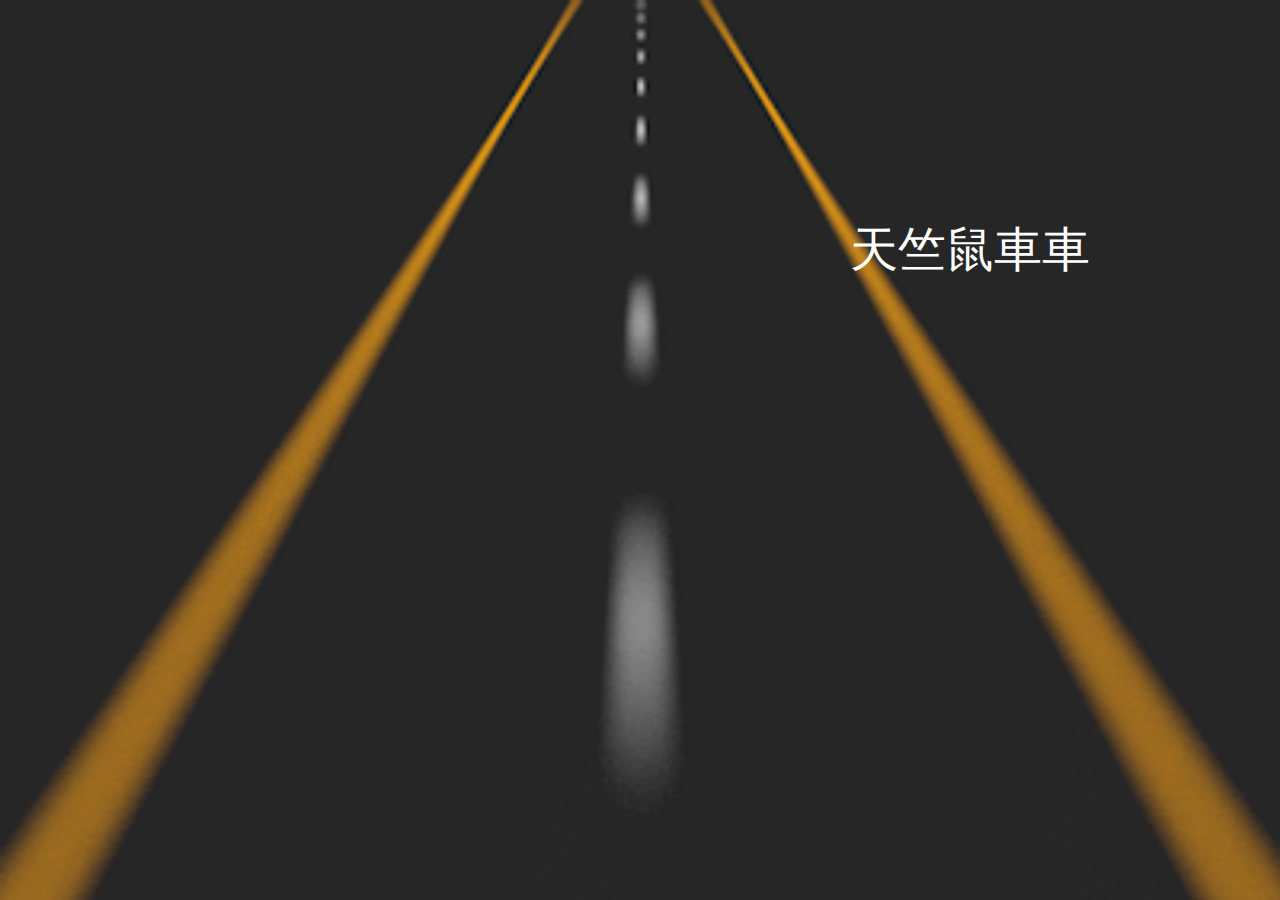
==== index.html @ faac0dff "Update index.html" ====
<!DOCTYPE html>

<html>
  <head>
    <title>我到底做了三小</title>
    <style>
      body {
        background-image: url('./image/road.gif');
        background-repeat: no-repeat;
        background-size: cover;
      }
    </style>
  </head>
  <body>
    <table width="1924" height="484">
      <tr><td align="center";valign="center"><font color="white" size="10">天竺鼠車車</font></td></tr>
    </table>
  </body>
</html>
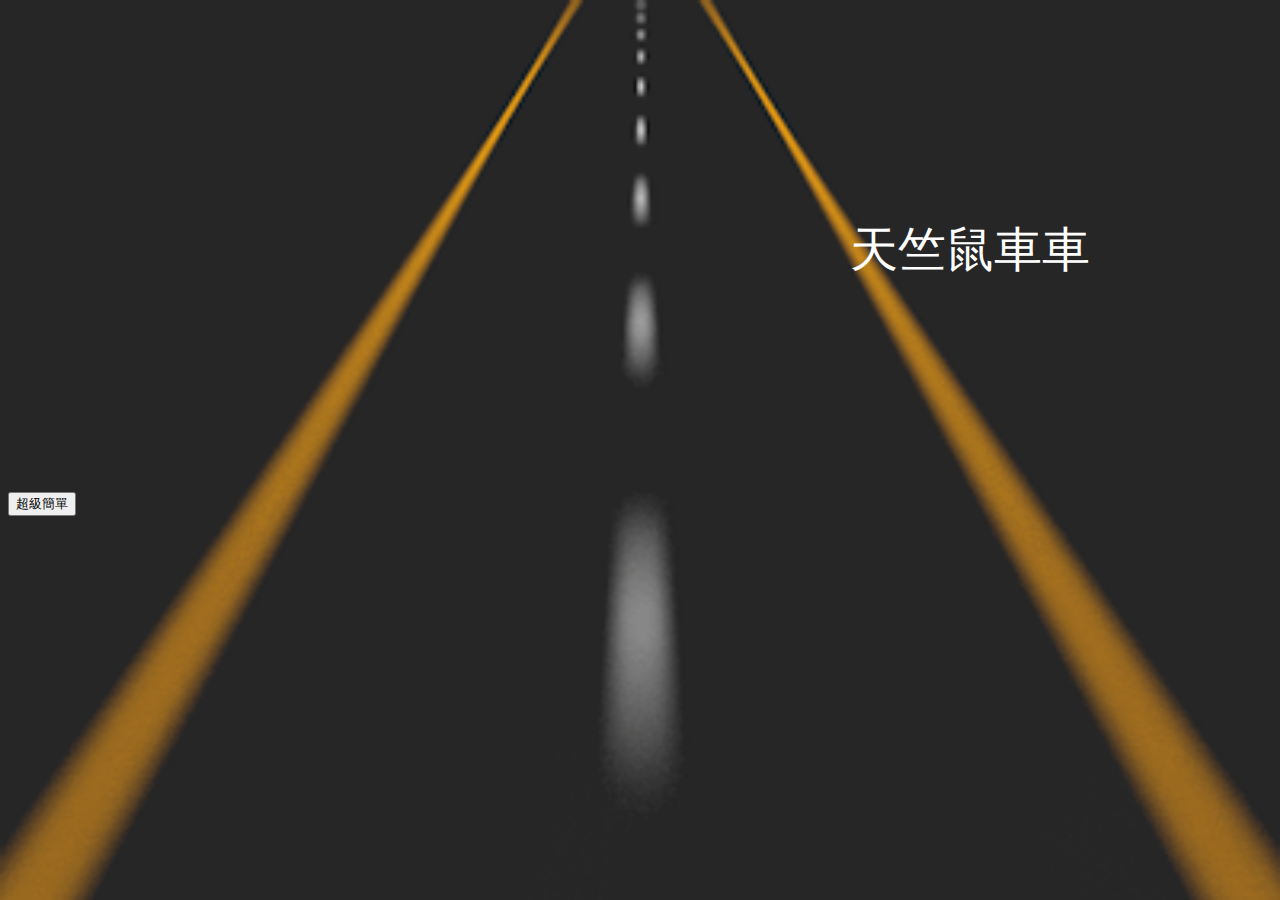
==== commit 3a46c5a7: "Update index.html" ====
--- a/index.html
+++ b/index.html
@@ -15,5 +15,6 @@
     <table width="1924" height="484">
       <tr><td align="center";valign="center"><font color="white" size="10">天竺鼠車車</font></td></tr>
     </table>
+    <input type="button" value="超級簡單" class="btn btn-success">
   </body>
 </html>
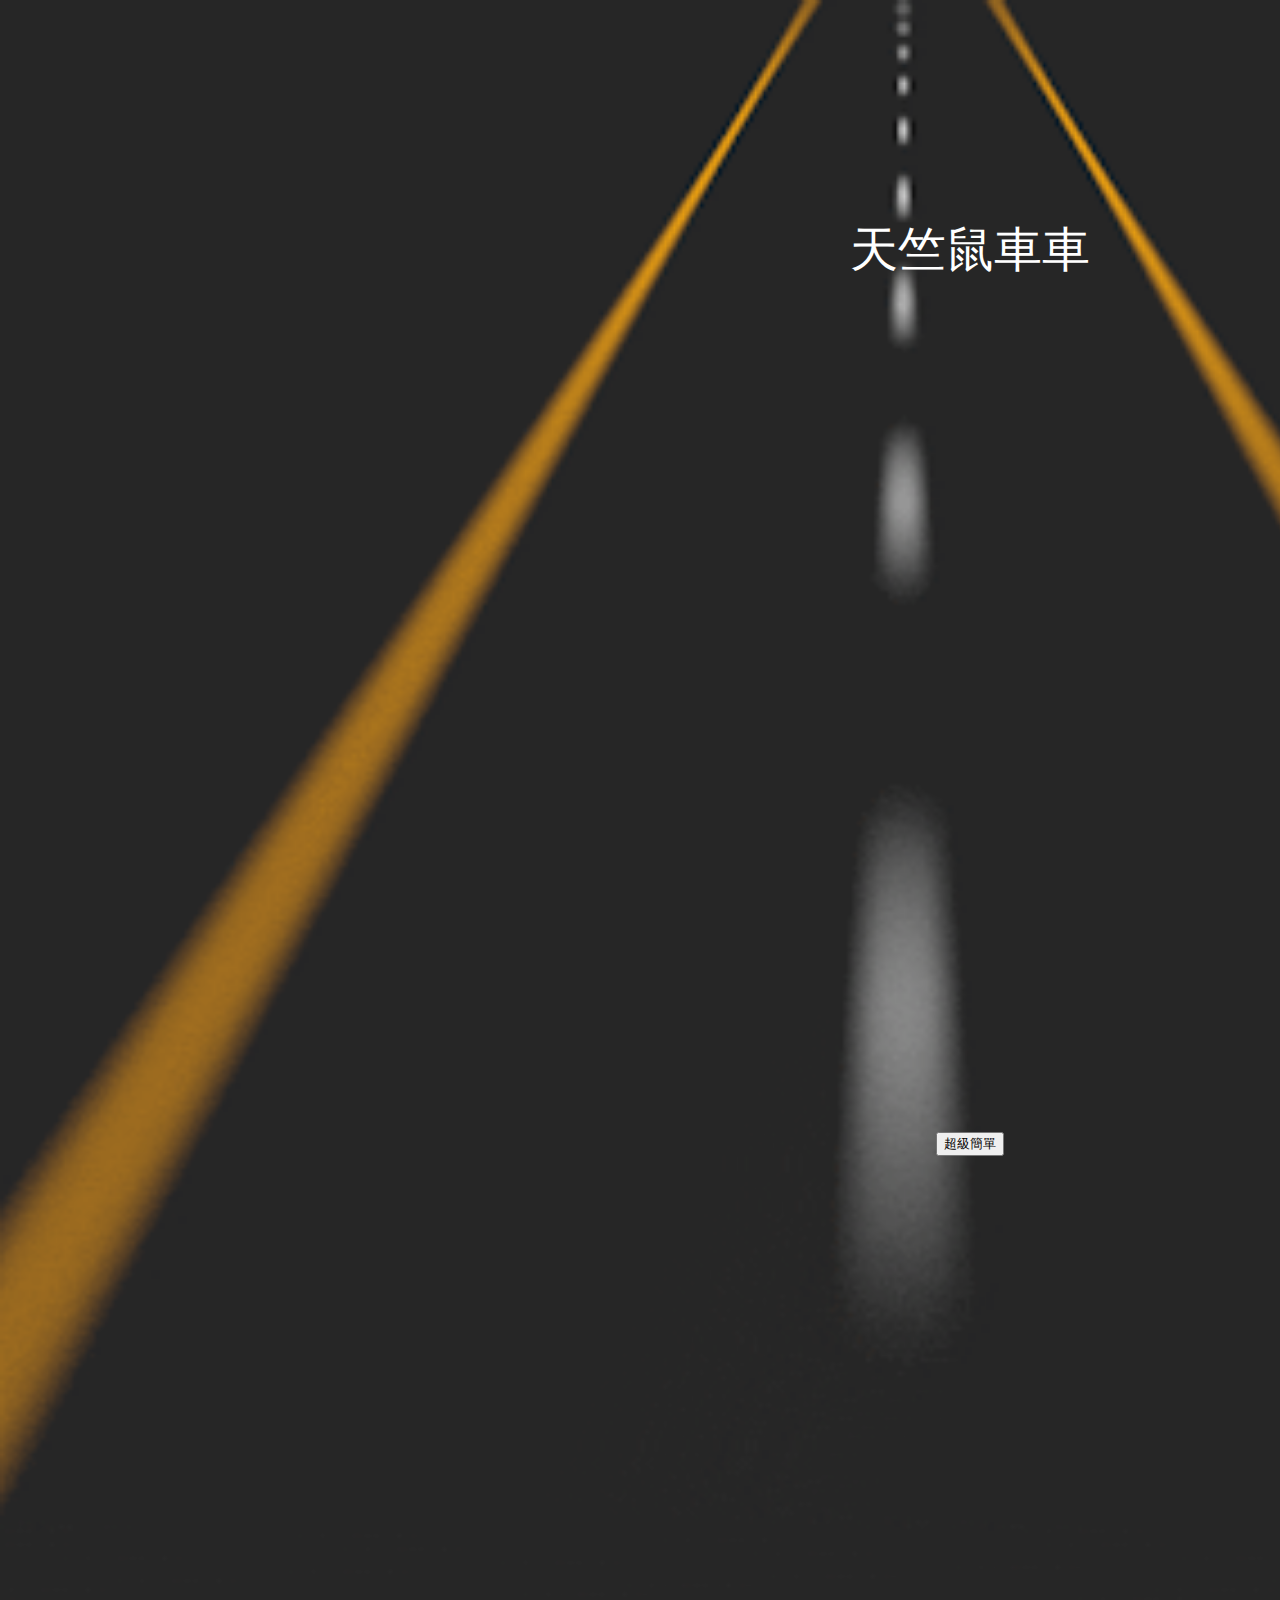
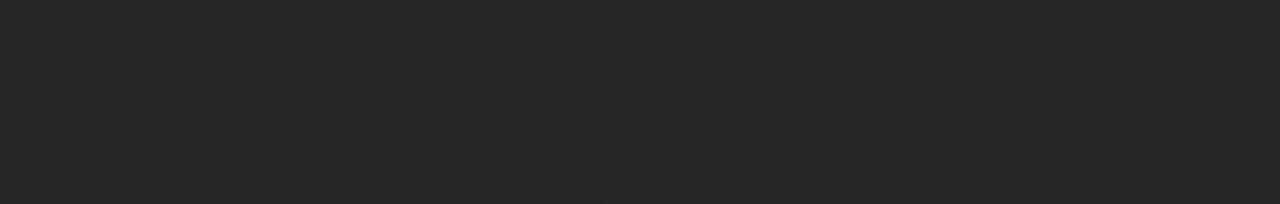
==== commit 4e09b9f6: "Update index.html" ====
--- a/index.html
+++ b/index.html
@@ -15,6 +15,8 @@
     <table width="1924" height="484">
       <tr><td align="center";valign="center"><font color="white" size="10">天竺鼠車車</font></td></tr>
     </table>
-    <input type="button" value="超級簡單" class="btn btn-success">
+    <table width="1924" height="1304">
+      <tr><td align="center"><input type="button" value="超級簡單" class="btn btn-success"></td></tr>
+    </table>
   </body>
 </html>
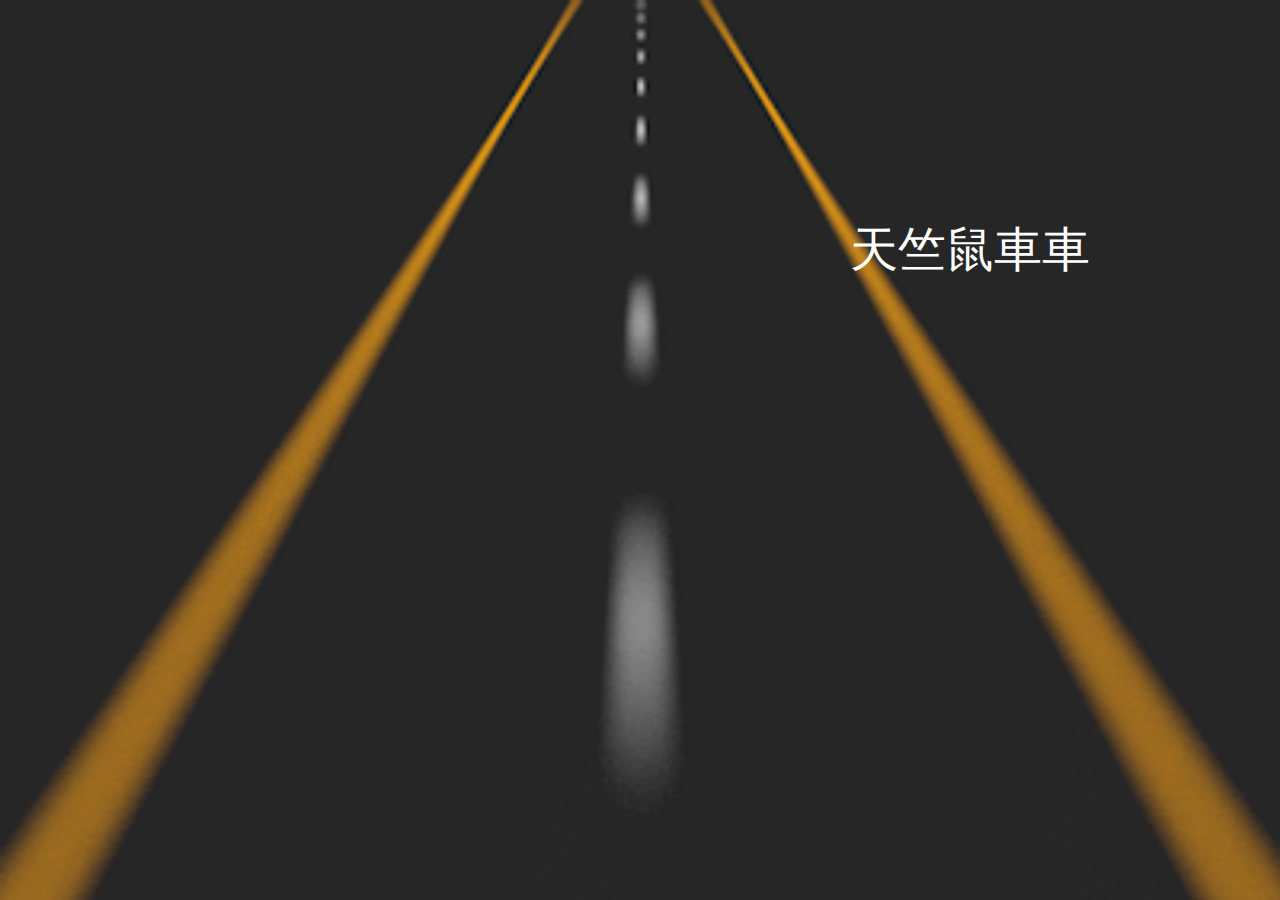
==== commit 66286990: "Update index.html" ====
--- a/index.html
+++ b/index.html
@@ -3,6 +3,7 @@
 <html>
   <head>
     <title>我到底做了三小</title>
+    <link rel="stylesheet" href="app.css">
     <style>
       body {
         background-image: url('./image/road.gif');
@@ -15,8 +16,5 @@
     <table width="1924" height="484">
       <tr><td align="center";valign="center"><font color="white" size="10">天竺鼠車車</font></td></tr>
     </table>
-    <table width="1924" height="1304">
-      <tr><td align="center"><input type="button" value="超級簡單" class="btn btn-success"></td></tr>
-    </table>
   </body>
 </html>
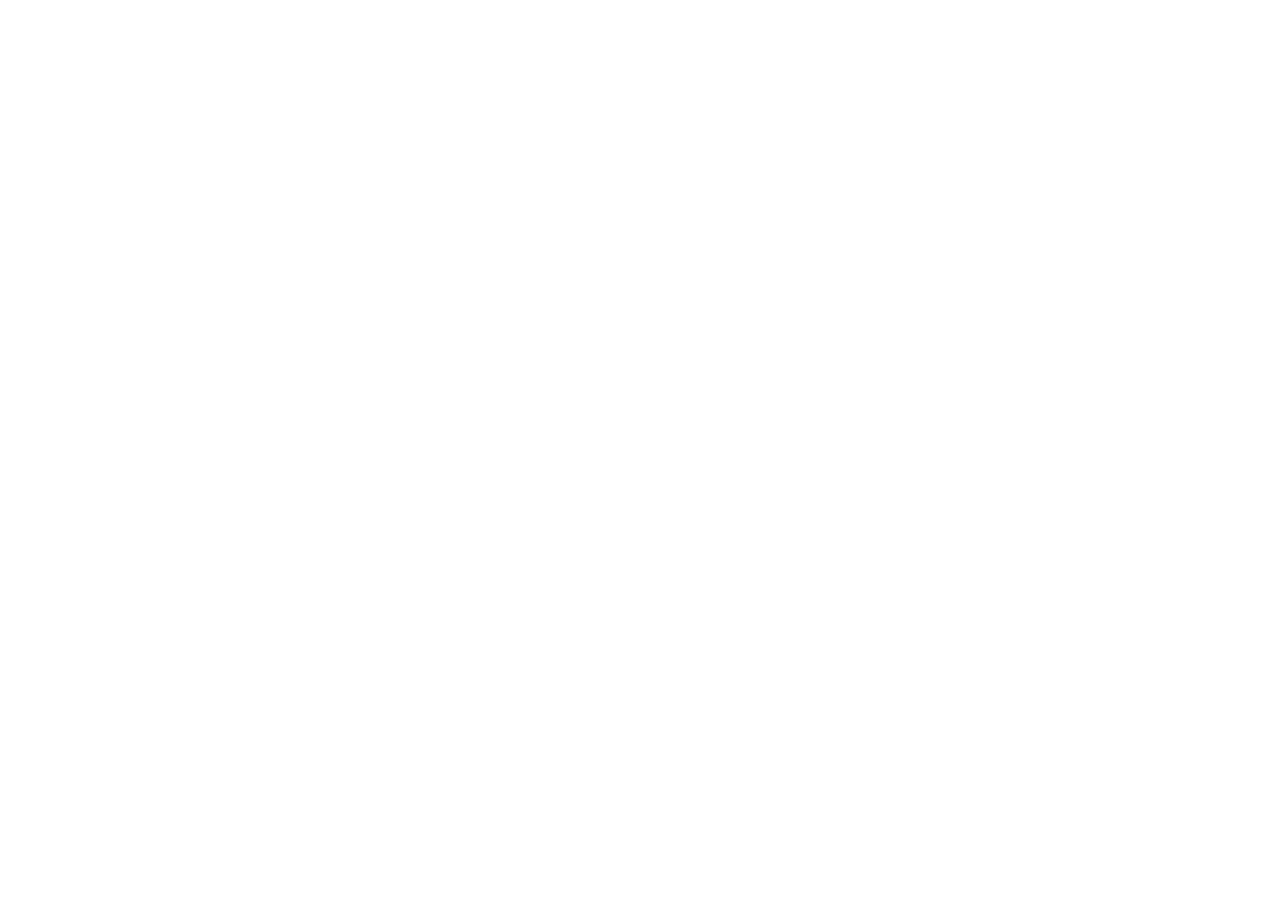
==== commit d0c19ec2: "Update index.html" ====
--- a/index.html
+++ b/index.html
@@ -4,13 +4,6 @@
   <head>
     <title>我到底做了三小</title>
     <link rel="stylesheet" href="app.css">
-    <style>
-      body {
-        background-image: url('./image/road.gif');
-        background-repeat: no-repeat;
-        background-size: cover;
-      }
-    </style>
   </head>
   <body>
     <table width="1924" height="484">
